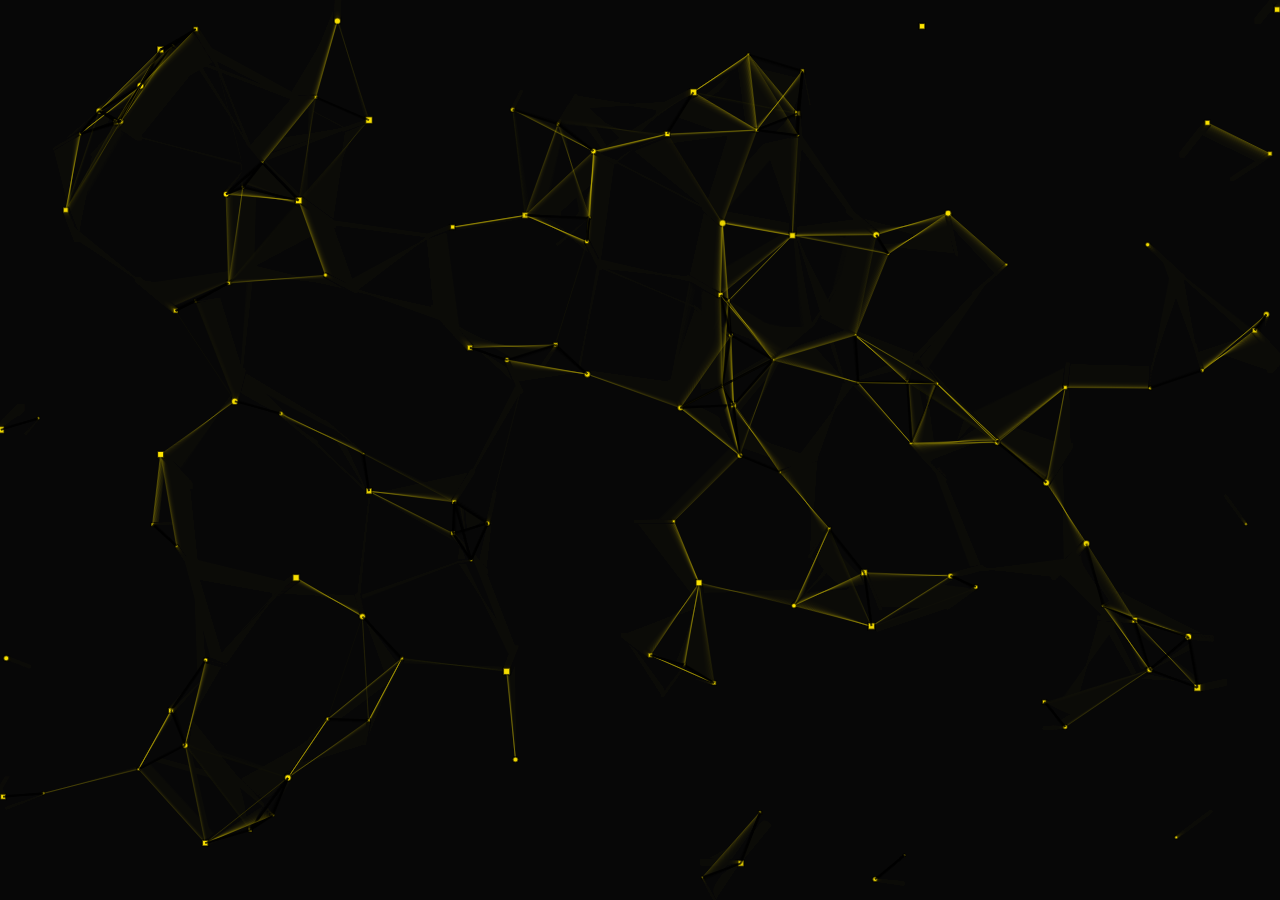
==== background/background_page_1_embed.html @ f57d8256 "update besar" ====
<!DOCTYPE html>
<html lang="id">

<head>
    <meta charset="UTF-8">
    <title>Background P1</title>
    <style>
        *, *::before, *::after { margin: 0; padding: 0; box-sizing: border-box; }

        html, body {
            width: 100%;
            height: 100%;
            overflow: hidden;
            background: #0a0a0a;
        }

        canvas {
            display: block;
            position: absolute;
            inset: 0;
        }
    </style>
</head>

<body>
    <canvas id="bgCanvas"></canvas>

    <script>
        /* ================================================================
           NEO-BRUTALISM PARTICLE NETWORK — Embed-only
           Controlled by parent via postMessage:
             { type: 'mousemove', x, y }
             { type: 'click', x, y }
             { type: 'settings', color, speed, connectionDistance, mouseRadius }
             { type: 'reset' }
           ================================================================ */

        const canvas = document.getElementById('bgCanvas');
        const ctx    = canvas.getContext('2d');

        const settings = {
            color              : '#FFE600',
            speed              : 0.8,
            connectionDistance : 110,
            mouseRadius        : 130,
        };

        let mouse = { x: null, y: null };

        /* ── Receive all events from parent ── */
        window.addEventListener('message', (e) => {
            if (!e.data) return;
            switch (e.data.type) {
                case 'mousemove':
                    mouse.x = e.data.x;
                    mouse.y = e.data.y;
                    break;
                case 'mouseleave':
                    mouse.x = null;
                    mouse.y = null;
                    break;
                case 'click':
                    spawnBurst(e.data.x, e.data.y, 5);
                    break;
                case 'settings':
                    if (e.data.color !== undefined)              settings.color              = e.data.color;
                    if (e.data.speed !== undefined)              settings.speed              = e.data.speed;
                    if (e.data.connectionDistance !== undefined) settings.connectionDistance = e.data.connectionDistance;
                    if (e.data.mouseRadius !== undefined)        settings.mouseRadius        = e.data.mouseRadius;
                    break;
                case 'reset':
                    init();
                    break;
            }
        });

        /* ── Resize ── */
        function resize() {
            canvas.width  = window.innerWidth;
            canvas.height = window.innerHeight;
        }
        resize();
        window.addEventListener('resize', () => { resize(); init(); });

        /* ── Helpers ── */
        function hexToRgb(hex) {
            const n = parseInt(hex.replace('#', ''), 16);
            return `${(n >> 16) & 255},${(n >> 8) & 255},${n & 255}`;
        }

        /* ── Particle ── */
        class Particle {
            constructor(x, y, dx, dy, size) {
                this.x       = x;
                this.y       = y;
                this.dx      = dx;
                this.dy      = dy;
                this.size    = size;
                this.density = Math.random() * 25 + 5;
                this.shape   = Math.random() > 0.5 ? 'square' : 'circle';
                this.alpha   = Math.random() * 0.35 + 0.65;
            }

            draw() {
                ctx.save();
                ctx.globalAlpha = this.alpha;
                ctx.fillStyle   = settings.color;
                ctx.strokeStyle = 'rgba(0,0,0,0.75)';
                ctx.lineWidth   = 1.5;
                if (this.shape === 'square') {
                    const s = this.size * 2;
                    ctx.fillRect(this.x - s/2, this.y - s/2, s, s);
                    ctx.strokeRect(this.x - s/2, this.y - s/2, s, s);
                } else {
                    ctx.beginPath();
                    ctx.arc(this.x, this.y, this.size, 0, Math.PI * 2);
                    ctx.fill();
                    ctx.stroke();
                }
                ctx.restore();
            }

            update() {
                if (this.x > canvas.width  || this.x < 0) this.dx = -this.dx;
                if (this.y > canvas.height || this.y < 0) this.dy = -this.dy;

                if (mouse.x !== null && mouse.y !== null) {
                    const ex   = mouse.x - this.x;
                    const ey   = mouse.y - this.y;
                    const dist = Math.sqrt(ex * ex + ey * ey);
                    if (dist > 0 && dist < settings.mouseRadius) {
                        const force = (settings.mouseRadius - dist) / settings.mouseRadius;
                        this.x -= (ex / dist) * force * this.density * 0.3;
                        this.y -= (ey / dist) * force * this.density * 0.3;
                    }
                }

                this.x += this.dx * settings.speed;
                this.y += this.dy * settings.speed;
                this.draw();
            }
        }

        let particles = [];

        function init() {
            particles = [];
            const count = Math.floor((canvas.width * canvas.height) / 9000);
            for (let i = 0; i < count; i++) {
                const size = Math.random() * 2.5 + 1;
                particles.push(new Particle(
                    Math.random() * (canvas.width  - size*4) + size*2,
                    Math.random() * (canvas.height - size*4) + size*2,
                    (Math.random() * 2) - 1,
                    (Math.random() * 2) - 1,
                    size
                ));
            }
        }

        function spawnBurst(cx, cy, n) {
            for (let i = 0; i < n; i++) {
                const size = Math.random() * 2.5 + 1;
                particles.push(new Particle(cx, cy, (Math.random()*6)-3, (Math.random()*6)-3, size));
            }
            if (particles.length > 500) particles.splice(0, particles.length - 500);
        }

        function connect() {
            const maxDistSq = settings.connectionDistance ** 2;
            for (let a = 0; a < particles.length; a++) {
                for (let b = a + 1; b < particles.length; b++) {
                    const distSq = (particles[a].x - particles[b].x) ** 2
                                 + (particles[a].y - particles[b].y) ** 2;
                    if (distSq < maxDistSq) {
                        const t = 1 - distSq / maxDistSq;
                        ctx.save();
                        if (t > 0.65) {
                            ctx.strokeStyle = `rgba(0,0,0,${(t * 0.9).toFixed(2)})`;
                            ctx.lineWidth   = 2;
                        } else {
                            ctx.strokeStyle = `rgba(${hexToRgb(settings.color)},${(t * 0.55).toFixed(2)})`;
                            ctx.lineWidth   = 0.8;
                        }
                        ctx.beginPath();
                        ctx.moveTo(particles[a].x, particles[a].y);
                        ctx.lineTo(particles[b].x, particles[b].y);
                        ctx.stroke();
                        ctx.restore();
                    }
                }
            }
        }

        /* ── Loop with pause/resume ── */
        let rafId   = null;
        let running = false;

        function loop() {
            ctx.fillStyle = 'rgba(10,10,10,0.22)';
            ctx.fillRect(0, 0, canvas.width, canvas.height);
            for (const p of particles) p.update();
            connect();
            rafId = requestAnimationFrame(loop);
        }

        function startAnim() { if (!running) { running = true; loop(); } }
        function stopAnim()  { running = false; if (rafId) { cancelAnimationFrame(rafId); rafId = null; } }

        document.addEventListener('visibilitychange', () => {
            document.hidden ? stopAnim() : startAnim();
        });

        init();
        startAnim();
    </script>
</body>

</html>
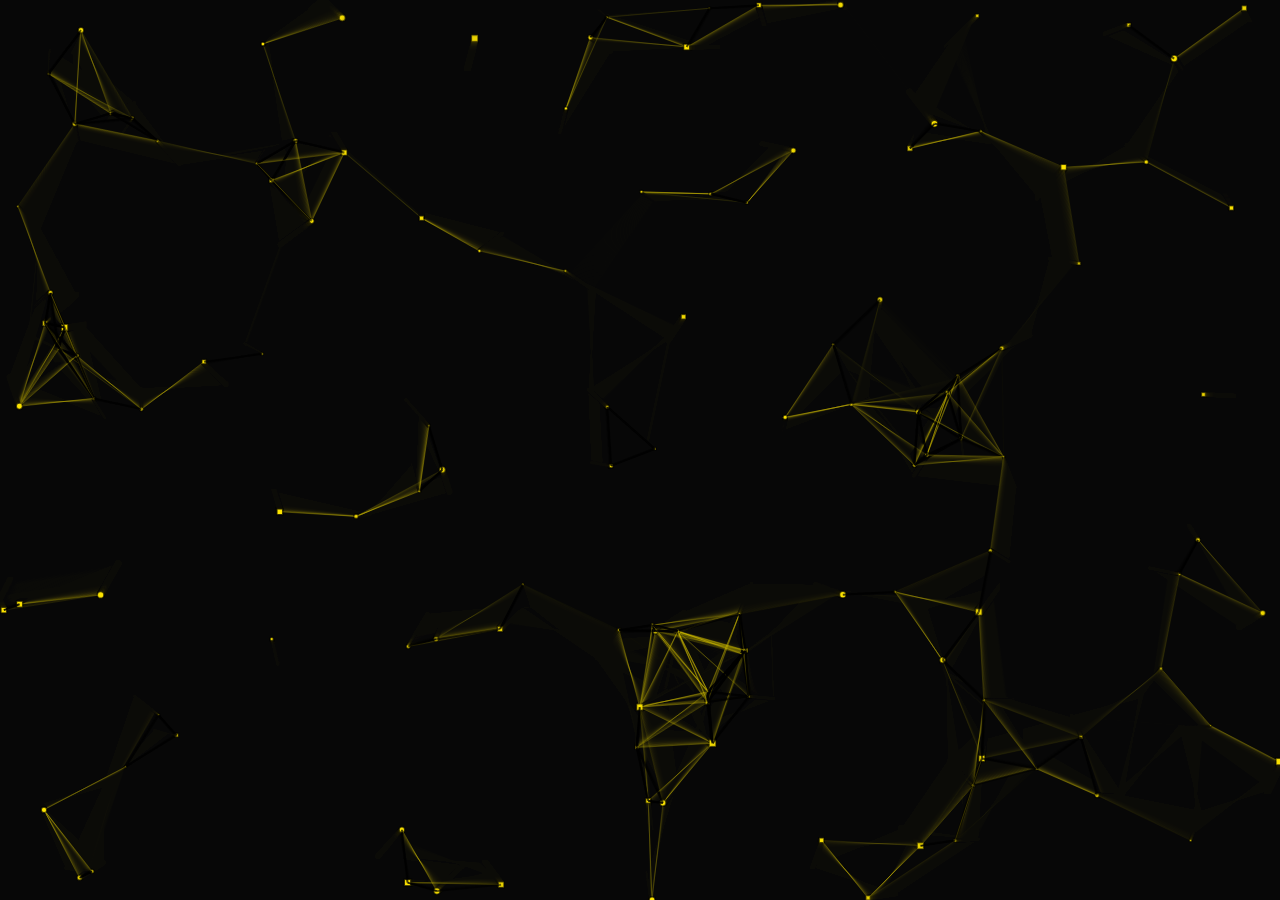
==== commit 8ad47c98: "update cilik" ====
--- a/background/background_page_1_embed.html
+++ b/background/background_page_1_embed.html
@@ -70,6 +70,12 @@
                     break;
                 case 'reset':
                     init();
+                    break;
+                case 'pause':
+                    stopAnim();
+                    break;
+                case 'resume':
+                    startAnim();
                     break;
             }
         });
@@ -211,8 +217,13 @@
             document.hidden ? stopAnim() : startAnim();
         });
 
+        const urlParams = new URLSearchParams(window.location.search);
+        const autoplay = urlParams.get('autoplay') !== 'false';
+
         init();
-        startAnim();
+        if (autoplay) {
+            startAnim();
+        }
     </script>
 </body>
 
